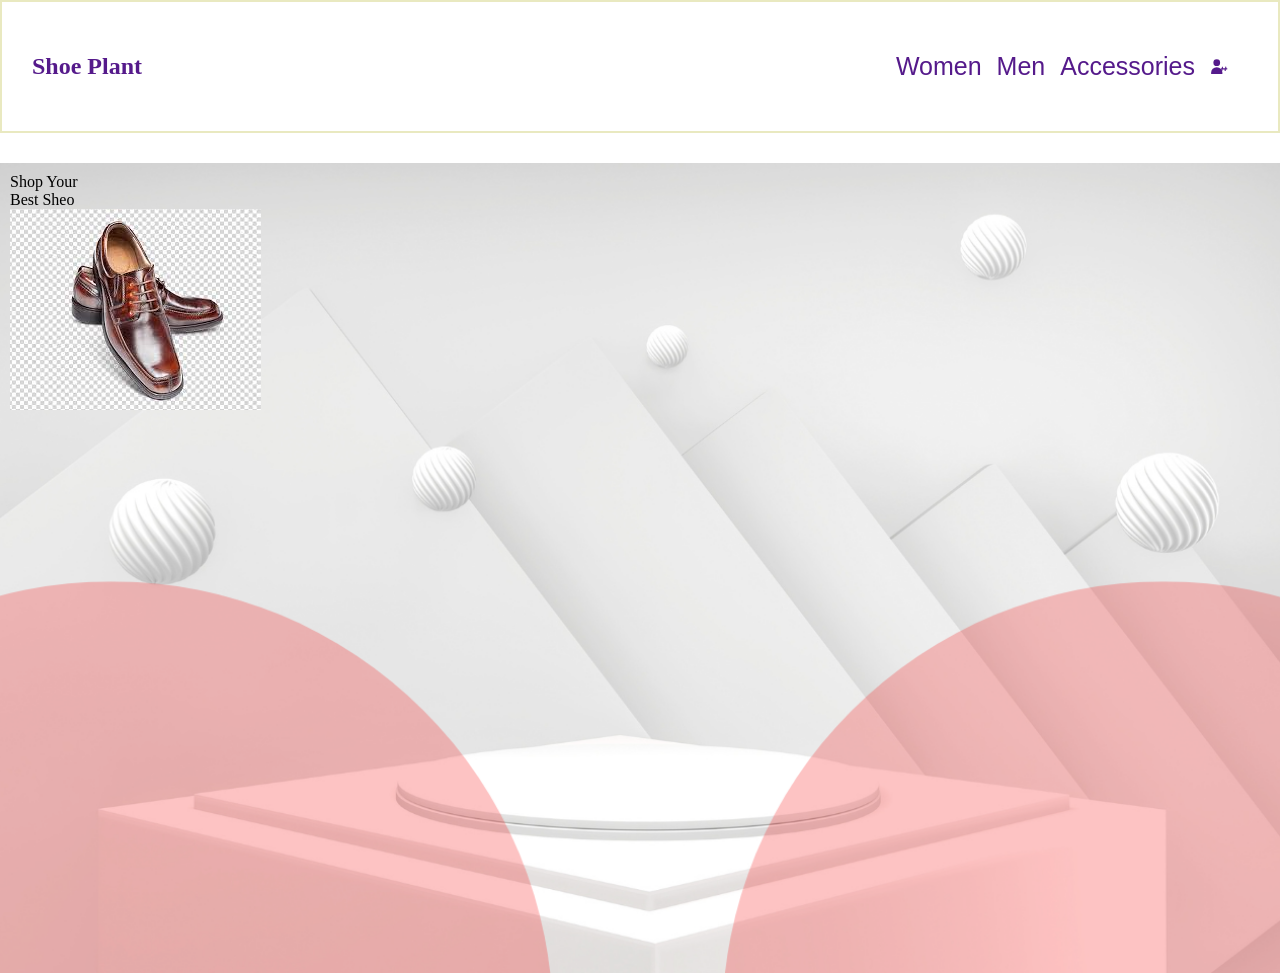
==== index.html @ c8fd113e "shoe planet" ====
<!DOCTYPE html>
<html lang="en">

<head>
    <meta charset="UTF-8">
    <meta name="viewport" content="width=device-width, initial-scale=1.0">
    <title>Shoeplant</title>
    <link rel="stylesheet" href="style.css">
</head>

<body>
    <header>
        <nav>
            <h1><a href="">Shoe Plant</a></h1>
            <ul>
                <li><a href="">Women</a></li>
                <li><a href="">Men</a></li>
                <li><a href="">Accessories</a></li>
                <li><a href="">
                        <svg xmlns="http://www.w3.org/2000/svg" width="18" height="18" fill="currentColor"
                            viewBox="0 0 16 16">
                            <path d="M6 8a3 3 0 1 0 0-6 3 3 0 0 0 0 6z" />
                            <path fill-rule="evenodd" d="M6 9a5 5 0 0 0-5 5v1h10v-1a5 5 0 0 0-5-5z" />
                            <path
                                d="M11 8.5a.5.5 0 0 1 .5.5v1h2v-1a.5.5 0 0 1 1 0v1h.5a.5.5 0 0 1 0 1H14v1a.5.5 0 0 1-1 0v-1h-2v1a.5.5 0 0 1-1 0v-2a.5.5 0 0 1 .5-.5z" />
                        </svg>

                    </a>
                </li>
            </ul>
        </nav>
    </header>
    <main>
        <section>
            <div class="img1">
                
                <p>Shop Your <br>Best Sheo</p>
                <img src="assets/img1.jpeg" alt="">
            
            </div>
            
        </section>
    </main>
</body>

</html>
---- style.css ----
*{
    margin: 0;
    padding: 0;
    box-sizing: border-box;
}
nav{
    display: flex;
    justify-content: space-between;
    align-items: center;
    padding: 30px;
    border: 2px solid rgb(233, 233, 192);
    
}
nav ul{
    display: flex;
    list-style-type: none;
    padding: 10px;
    margin: 10px;
}
nav ul li{
    margin-left: 15px;
    font-size: 25px;
    font-family: 'Segoe UI', Tahoma, Geneva, Verdana, sans-serif;
}
nav a{
  text-decoration: none;
}
.img1{
    background-image: url("assets/bg-img1.png");
    background-repeat: no-repeat;
    background-position: center;
    background-size: cover;
    width: 100vw;
    height: 90vh;
    padding: 10px;
    margin-top: 30px;
}
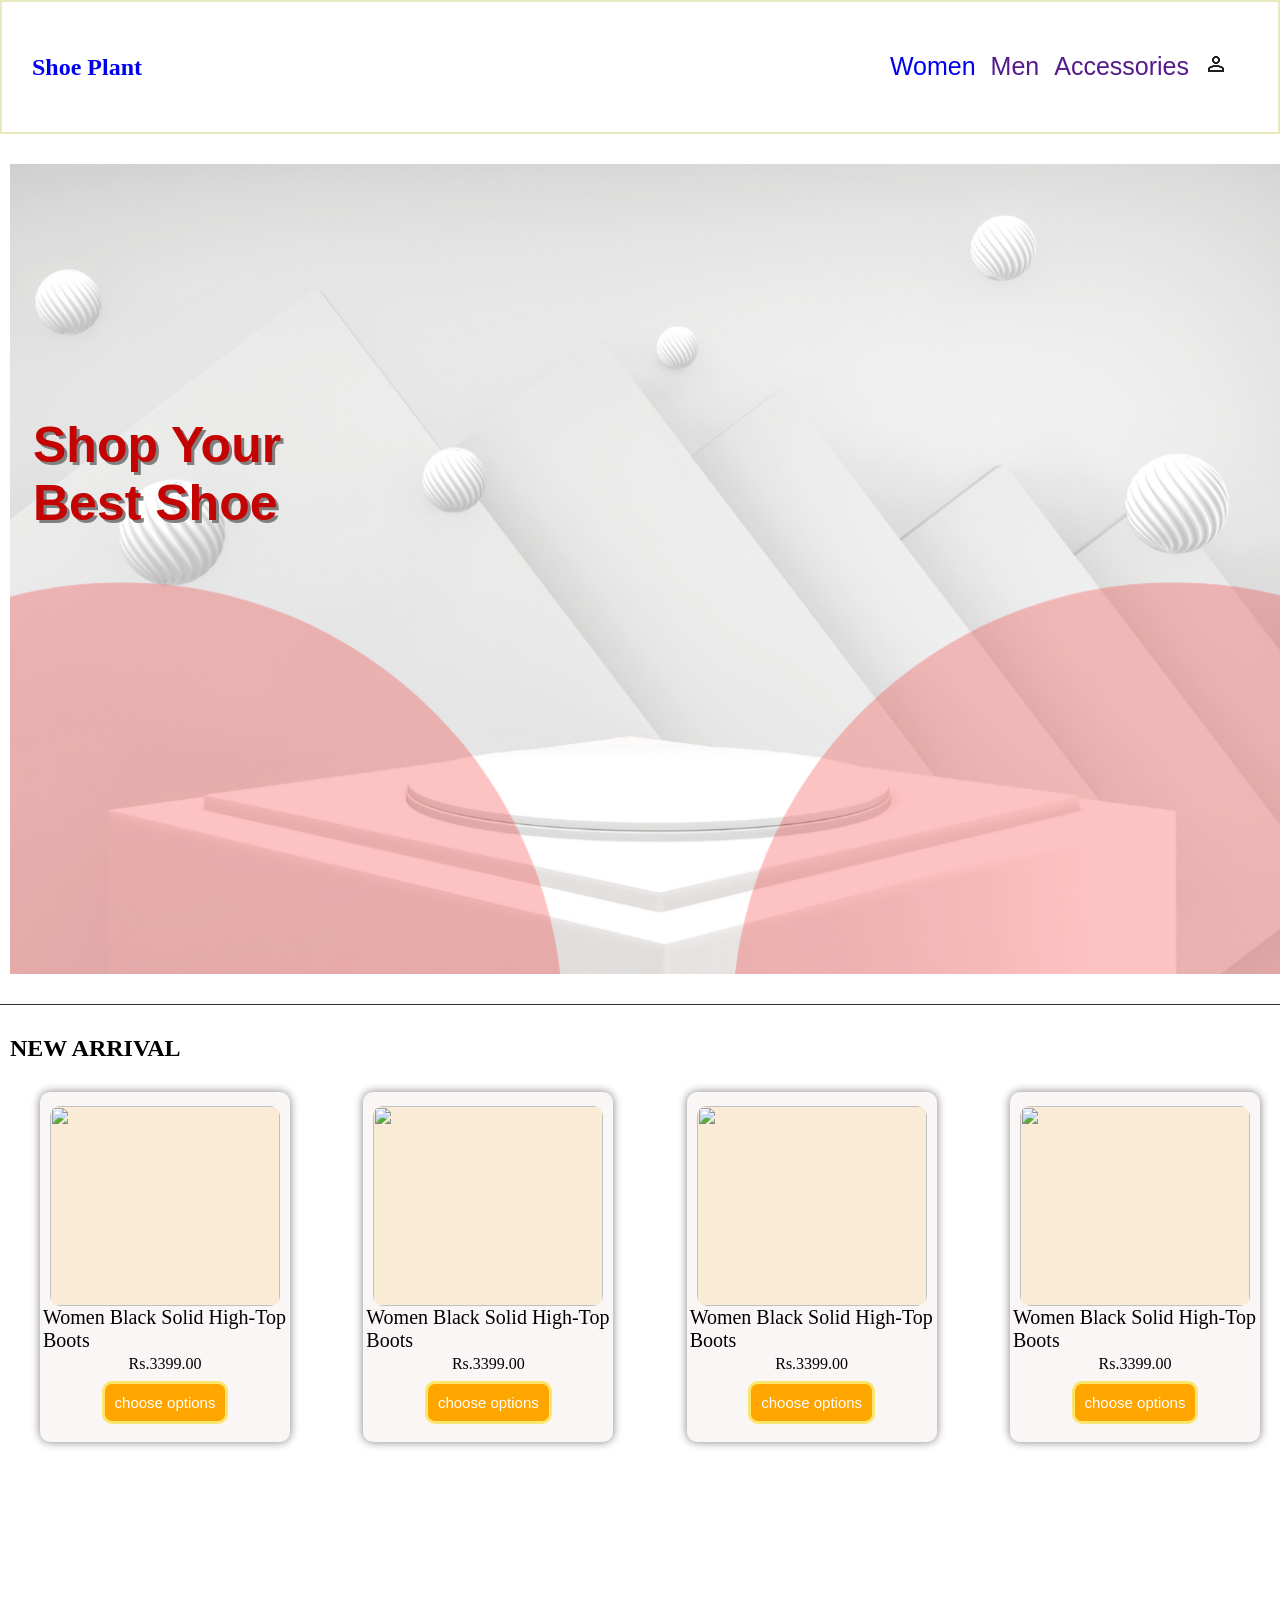
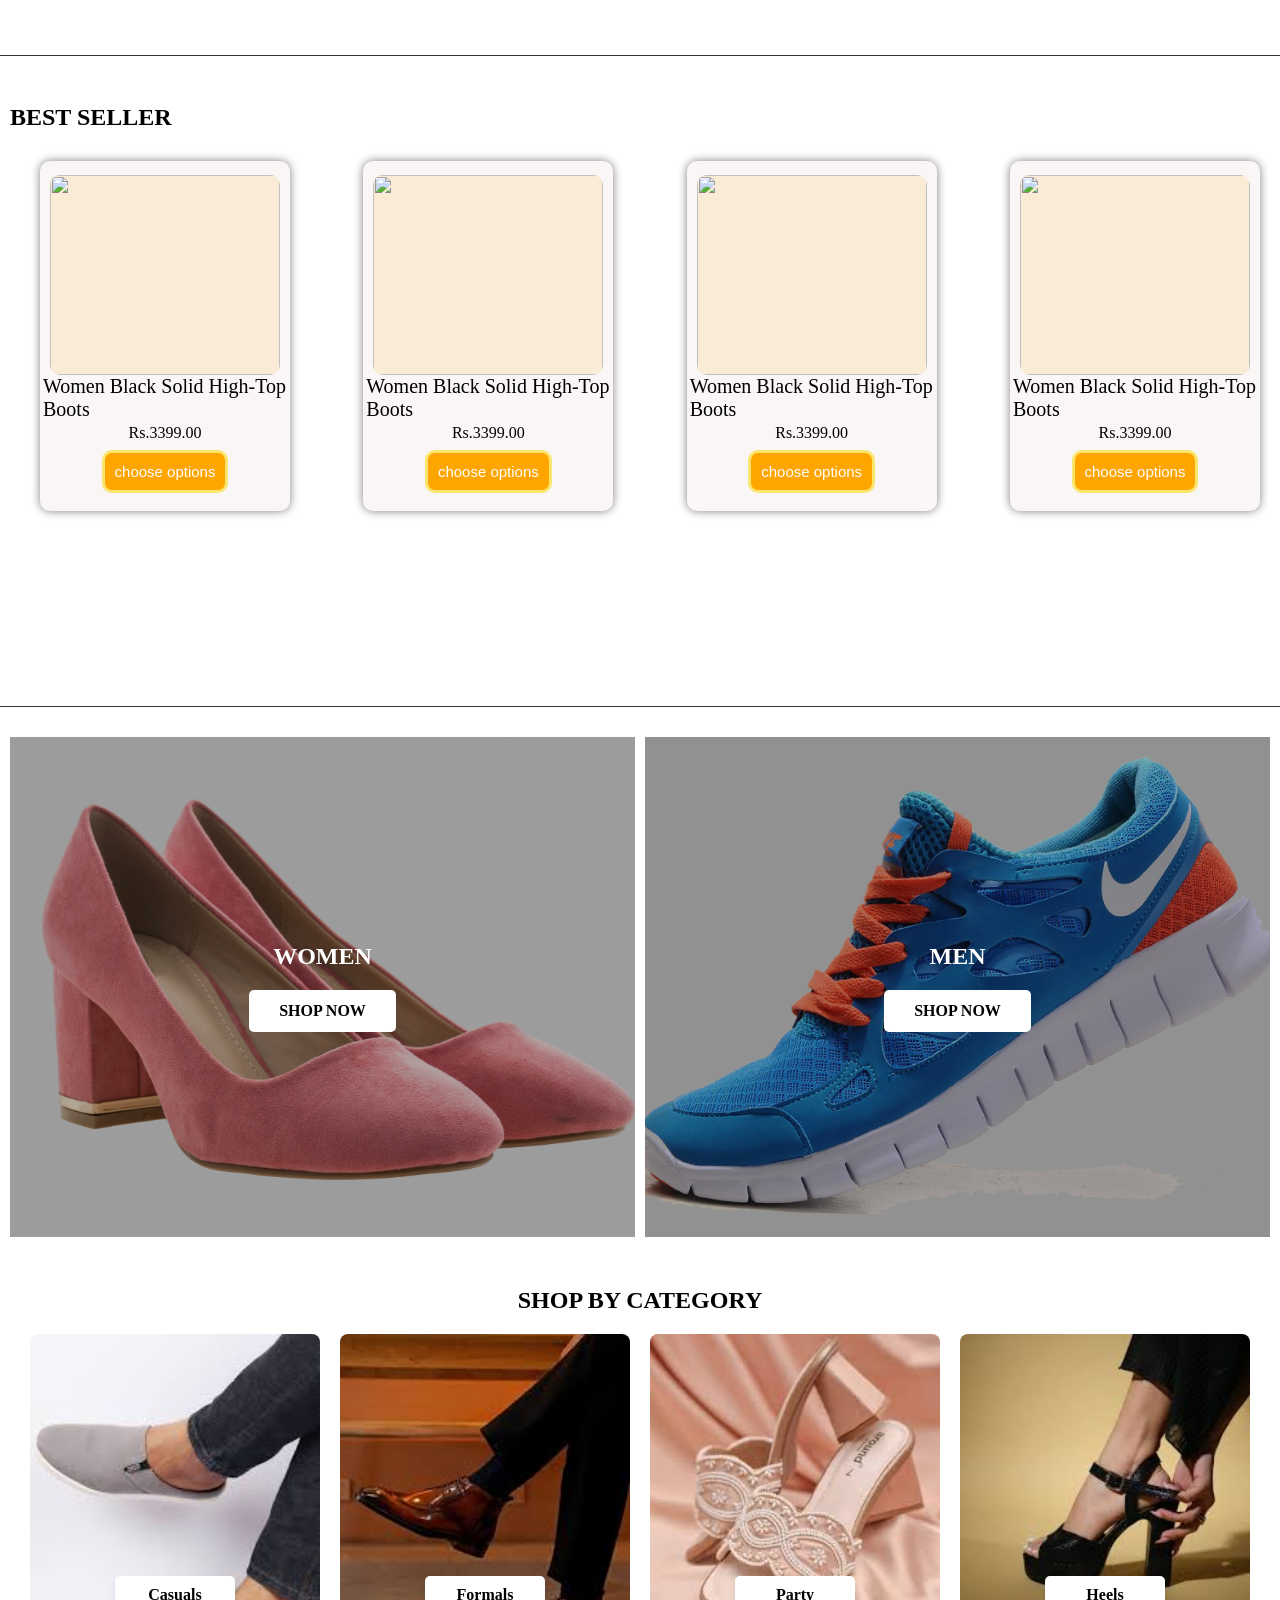
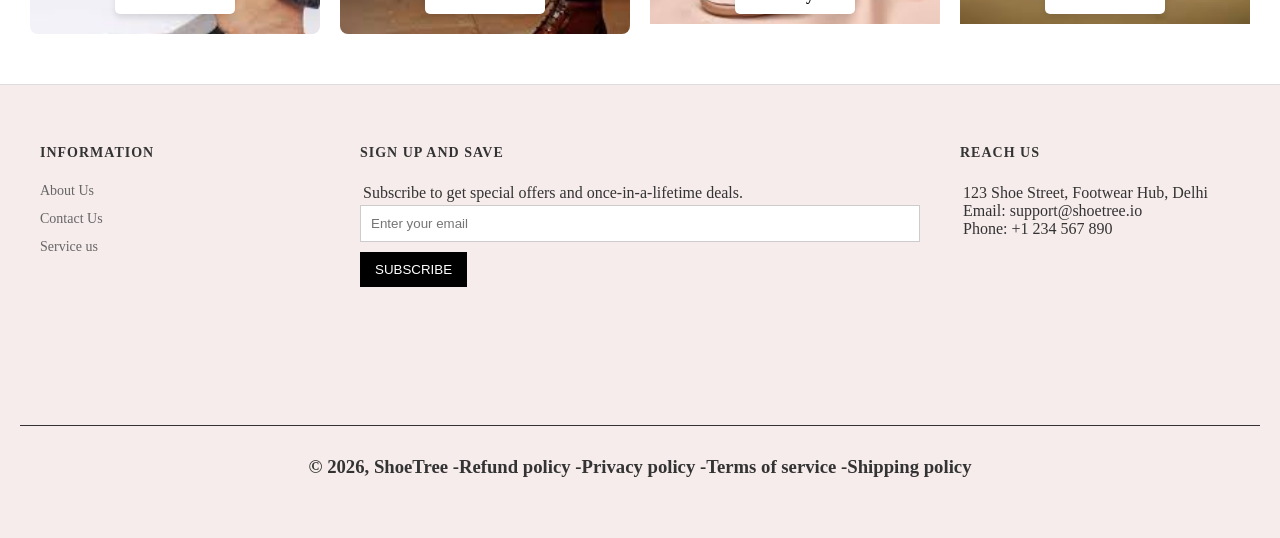
==== commit 970a1284: "news files and folder" ====
--- a/index.html
+++ b/index.html
@@ -11,36 +11,207 @@
 <body>
     <header>
         <nav>
-            <h1><a href="">Shoe Plant</a></h1>
+            <h1><a href="index.html">Shoe Plant</a></h1>
             <ul>
-                <li><a href="">Women</a></li>
+                <li><a href="women.html">Women</a></li>
                 <li><a href="">Men</a></li>
                 <li><a href="">Accessories</a></li>
                 <li><a href="">
-                        <svg xmlns="http://www.w3.org/2000/svg" width="18" height="18" fill="currentColor"
-                            viewBox="0 0 16 16">
-                            <path d="M6 8a3 3 0 1 0 0-6 3 3 0 0 0 0 6z" />
-                            <path fill-rule="evenodd" d="M6 9a5 5 0 0 0-5 5v1h10v-1a5 5 0 0 0-5-5z" />
-                            <path
-                                d="M11 8.5a.5.5 0 0 1 .5.5v1h2v-1a.5.5 0 0 1 1 0v1h.5a.5.5 0 0 1 0 1H14v1a.5.5 0 0 1-1 0v-1h-2v1a.5.5 0 0 1-1 0v-2a.5.5 0 0 1 .5-.5z" />
-                        </svg>
-
+                        <img src="assets/Login.png" alt="" class="login">
                     </a>
                 </li>
             </ul>
         </nav>
     </header>
     <main>
-        <section>
-            <div class="img1">
-                
-                <p>Shop Your <br>Best Sheo</p>
-                <img src="assets/img1.jpeg" alt="">
-            
-            </div>
-            
-        </section>
+        <!-- section 1  -->
+        <section class="sec1">
+            <div class="firstsec">
+
+                <p>Shop Your <br>Best Shoe</p>
+                <div class="imgshoe">
+                    <img src="" alt="">
+                </div>
+            </div>
+
+        </section>
+        <hr>
+
+        <!-- section 2 -->
+        <section class="sec2">
+            <h1>NEW ARRIVAL</h1>
+            <div class="cards">
+                <div class="box">
+                    <figure>
+                        <img src="" alt="">
+                    </figure>
+                    <figcaption>
+                        Women Black Solid High-Top Boots
+                    </figcaption>
+                    <p>Rs.3399.00</p>
+                    <button class="btn">choose options</button>
+
+                </div>
+                <div class="box">
+                    <figure>
+                        <img src="" alt="">
+                    </figure>
+                    <figcaption>
+                        Women Black Solid High-Top Boots
+                    </figcaption>
+                    <p>Rs.3399.00</p>
+                    <button class="btn">choose options</button>
+                </div>
+                <div class="box">
+                    <figure>
+                        <img src="" alt="">
+                    </figure>
+                    <figcaption>
+                        Women Black Solid High-Top Boots
+                    </figcaption>
+                    <p>Rs.3399.00</p>
+                    <button class="btn">choose options</button>
+                </div>
+                <div class="box">
+                    <figure>
+                        <img src="" alt="">
+                    </figure>
+                    <figcaption>
+                        Women Black Solid High-Top Boots
+                    </figcaption>
+                    <p>Rs.3399.00</p>
+                    <button class="btn">choose options</button>
+                </div>
+
+            </div>
+        </section>
+        <hr class="hr">
+
+        <!-- section 3 -->
+        <section class="sec3">
+            <br>
+            <h1>BEST SELLER</h1>
+            <div class="cards">
+                <div class="box">
+                    <figure>
+                        <img src="" alt="">
+                    </figure>
+                    <figcaption>
+                        Women Black Solid High-Top Boots
+                    </figcaption>
+                    <p>Rs.3399.00</p>
+                    <button class="btn">choose options</button>
+
+                </div>
+                <div class="box">
+                    <figure>
+                        <img src="" alt="">
+                    </figure>
+                    <figcaption>
+                        Women Black Solid High-Top Boots
+                    </figcaption>
+                    <p>Rs.3399.00</p>
+                    <button class="btn">choose options</button>
+                </div>
+                <div class="box">
+                    <figure>
+                        <img src="" alt="">
+                    </figure>
+                    <figcaption>
+                        Women Black Solid High-Top Boots
+                    </figcaption>
+                    <p>Rs.3399.00</p>
+                    <button class="btn">choose options</button>
+                </div>
+                <div class="box">
+                    <figure>
+                        <img src="" alt="">
+                    </figure>
+                    <figcaption>
+                        Women Black Solid High-Top Boots
+                    </figcaption>
+                    <p>Rs.3399.00</p>
+                    <button class="btn">choose options</button>
+                </div>
+
+            </div>
+        </section>
+        <hr class="hr">
+
+        <!-- section 4 -->
+        <section class="grid-container">
+
+            <div class="column women-box">
+                <h2><a href="women.html" class="text">WOMEN</a></h2>
+                <a href="women.html" class="shop-btn">SHOP NOW</a>
+            </div>
+            <div class="column men-box">
+                <h2><a href="men.html" class="text">MEN</a></h2>
+                <a href="men.html" class="shop-btn">SHOP NOW</a>
+            </div>
+
+        </section>
+        <!-- section 5 -->
+        <section class="shop-by-category">
+            <h2>SHOP BY CATEGORY</h2>
+            <div class="category-grid">
+                <div class="category-card">
+                    <img src="assets/casual.jpeg" alt="Casuals">
+                    <a href="men.html" class="category-btn">Casuals</a>
+                </div>
+                <div class="category-card">
+                    <img src="assets/formal.jpg" alt="Formals">
+                    <a href="men.html" class="category-btn">Formals</a>
+                </div>
+                <div class="category-card">
+                    <img src="assets/party.jpg" alt="Party">
+                    <a href="women.html" class="category-btn">Party</a>
+                </div>
+                <div class="category-card">
+                    <img src="assets/heel.jpeg" alt="Heels">
+                    <a href="women.html" class="category-btn">Heels</a>
+                </div>
+            </div>
+        </section>
+
     </main>
+    <!-- footer  -->
+    <footer class="site-footer">
+        <div class="footer-container">
+            <!-- information -->
+            <div class="footer-section">
+                <h3>INFORMATION</h3>
+                <ul>
+                    <li><a href="about.html">About Us</a></li>
+                    <li><a href="contact.html">Contact Us</a></li>
+                    <li><a href="service.html">Service us</a></li>
+                </ul>
+            </div>
+            <!-- sign up  -->
+            <div class="footer-section">
+                <h3>SIGN UP AND SAVE</h3>
+                <p>Subscribe to get special offers and once-in-a-lifetime deals.</p>
+                <form class="sub-form">
+                    <input type="email" placeholder="Enter your email">
+                    <button type="submit">SUBSCRIBE</button>
+                </form>
+            </div>
+            <!-- reach us  -->
+            <div class="footer-section">
+                <h3>REACH US</h3>
+                <p>123 Shoe Street, Footwear Hub, Delhi<br>
+                    Email: support@shoetree.io<br>
+                    Phone: +1 234 567 890</p>
+                <iframe width="250" height="150"
+                    src="https://www.google.com/maps/embed?pb=!1m18!1m12!1m3!1d223978.15678946988!2d77.23021355892985!3d28.699854479962806!2m3!1f0!2f0!3f0!3m2!1i1024!2i768!4f13.1!3m3!1m2!1s0x390cf1bb41c50fdf%3A0xe6f06fd26a7798ba!2sGhaziabad%2C%20Uttar%20Pradesh!5e0!3m2!1sen!2sin!4v1770916681156!5m2!1sen!2sin"
+                    width="600" height="450" style="border:0;" allowfullscreen="" loading="lazy"
+                    referrerpolicy="no-referrer-when-downgrade"></iframe>
+            </div>
+        </div>
+        <hr>
+        <h3 style="text-align: center;">© 2026, ShoeTree -Refund policy -Privacy policy -Terms of service -Shipping
+            policy</h2>
+    </footer>
 </body>
 
 </html>
--- a/style.css
+++ b/style.css
@@ -7,6 +7,7 @@
     display: flex;
     justify-content: space-between;
     align-items: center;
+    flex-wrap: wrap;
     padding: 30px;
     border: 2px solid rgb(233, 233, 192);
     
@@ -25,13 +26,322 @@
 nav a{
   text-decoration: none;
 }
-.img1{
+img .login{
+  width: 35px;
+}
+section{
+    margin: 10px;
+}
+ 
+/* section 1 */
+
+.sec1{
     background-image: url("assets/bg-img1.png");
     background-repeat: no-repeat;
     background-position: center;
     background-size: cover;
-    width: 100vw;
+    width: 100%;
     height: 90vh;
     padding: 10px;
     margin-top: 30px;
-}
+   
+}
+.firstsec{
+    height: 600px;
+    display: flex;
+    flex-wrap: wrap;
+    justify-content: space-between;
+    align-items: center;
+
+    padding: 10px;
+}
+
+.firstsec p{
+    color: rgb(196, 3, 3);
+    font-size: 50px;
+    font-family: Verdana, Geneva, Tahoma, sans-serif;
+    font-weight: bold;
+    text-shadow: 3px 3px gray;
+    animation: slide 2s 3 ;
+
+}
+@keyframes slide{
+    from{
+        transform: translate(100%);
+    }
+}
+
+/* section 2  */
+.sec2{
+   
+    width: 100%;
+    height: 60vh;
+    margin-top: 30px;
+    
+}
+
+hr {
+  border: 0;
+  height: 1px;
+  background: #333; /* Dark color to ensure it's visible */
+  margin: 30px 0;
+}
+
+
+.hr{
+  margin-top: 80px;
+  border: 0;
+  height: 1px;
+  background: #333;
+}
+.cards{
+   display: flex;
+    gap: 30px;
+    justify-content: space-between;
+    height: 700px;
+    flex-wrap: wrap;
+    margin: 30px;
+    flex-direction: row;
+}
+.box{
+    padding: 3px;
+    width: 250px;
+    height: 350px;
+    background-color: rgb(250, 246, 246);
+    border-radius: 10px;
+    box-shadow: 0 0 10px gray;
+    transition: transform .5s;
+     flex-direction: column;
+    display: flex;
+    align-items: center;
+    justify-content: center;
+}
+  /* image style  */
+figure {
+    display: flex;
+    flex-direction: column;
+    align-self: center;
+    align-items: center;
+    gap: 6px;
+
+}
+
+ .sec2 img {
+    height: 200px;
+    width: 230px;
+    background-color: antiquewhite;
+    border-radius: 10px;
+}
+
+
+
+.box:hover {
+    cursor: pointer;
+    transform: scale(1.1);
+    
+   
+}
+
+p {
+    padding: 3px;
+}
+
+figcaption {
+
+    font-family: cursive;
+    font-size: 20px;
+ }
+
+.btn {
+    margin: 5px;
+    padding: 10px;
+    background-color: orange;
+    border-radius: 10px;
+    border: solid rgb(250, 229, 109);
+    color: white;
+    font-size: 15px;
+}
+
+.btn:hover {
+    border: none;
+    font-family: cursive;
+    cursor: pointer;
+}
+
+/* section 3 */
+
+.sec3{
+     width: 100%;
+    height: 60vh;
+    margin-top: 30px;
+   
+}
+.sec3 img {
+    height: 200px;
+    width: 230px;
+    background-color: antiquewhite;
+    border-radius: 10px;
+}
+
+
+
+/* sec 4 */
+.grid-container {
+  display: grid;
+  /* Creates two columns of equal width (1 fraction each) */
+  grid-template-columns: 1fr 1fr; 
+  height: 500px;
+  gap: 10px; /* Change to 10px if you want a gap between them */
+  
+}
+
+.column {
+  display: flex;
+  flex-direction: column;
+  justify-content: center;
+  align-items: center;
+  text-align: center;
+  color: white;
+  background-size: cover;
+  background-position: center;
+}
+
+/* Backgrounds - Using placeholders for Women and Men */
+.women-box {
+  background-image: linear-gradient(rgba(0,0,0,0.3), rgba(0,0,0,0.3)), url('assets/women-img.png');
+  background-color: #e0e0e0; /* Fallback color */
+}
+
+.men-box {
+  background-image: linear-gradient(rgba(0,0,0,0.3), rgba(0,0,0,0.3)), url('assets/Men-Shoe.png');
+  background-color: #d0d0d0; /* Fallback color */
+}
+
+.shop-btn {
+  margin-top: 20px;
+  padding: 12px 30px;
+  background: #fff;
+  color: #000;
+  text-decoration: none;
+  font-weight: bold;
+  text-transform: uppercase;
+  border-radius: 5px;
+}
+.text{
+    text-decoration: none;
+    color: white;
+}
+
+.women-box:hover h2{
+    cursor: pointer;
+    color: black;
+    
+}
+
+
+/* section 5 */
+
+.shop-by-category {
+  padding: 40px 20px;
+  text-align: center;
+}
+
+.category-grid {
+  display: grid;
+  /* Creates 4 columns that take up equal space */
+  grid-template-columns: repeat(4, 1fr);
+  gap: 20px;
+  height: 300px;
+  
+  margin-top: 20px;
+}
+
+.category-card {
+  position: relative;
+  overflow: hidden;
+  border-radius: 8px;
+}
+
+.category-card img {
+  width: 100%;
+  height: auto;
+  display: block;
+  transition: transform 0.3s ease;
+}
+
+/* Hover effect like modern e-commerce sites */
+.category-card:hover img {
+  transform: scale(1.05);
+}
+
+.category-btn {
+  position: absolute;
+  bottom: 20px;
+  left: 50%;
+  transform: translateX(-50%);
+  background: #fff;
+  padding: 10px 30px;
+  text-decoration: none;
+  color: #000;
+  font-weight: bold;
+  border-radius: 5px;
+  box-shadow: 0 4px 6px rgba(0,0,0,0.1);
+  min-width: 120px;
+}
+
+/* footer  */
+.site-footer {
+  background-color: #f7ecec; /* Light grey background */
+  padding: 60px 20px;
+  color: #333;
+  border-top: 1px solid #ddd;
+}
+.footer-container {
+  display: grid;
+  /* Creates 3 columns: 1fr for the links, 2fr for the wider newsletter */
+  grid-template-columns: 1fr 2fr 1fr;
+  gap: 40px;
+  max-width: 1200px;
+  margin: 0 auto;
+}
+.footer-section h3 {
+  font-size: 14px;
+  letter-spacing: 1px;
+  margin-bottom: 20px;
+  font-weight: bold;
+  text-transform: uppercase;
+}
+.footer-section ul {
+  list-style: none;
+  padding: 0;
+}
+
+.footer-section ul li {
+  margin-bottom: 10px;
+}
+
+.footer-section a {
+  text-decoration: none;
+  color: #666;
+  font-size: 14px;
+  transition: color 0.3s;
+}
+
+.footer-section a:hover {
+  color: #000;
+}
+
+.sub-form input {
+  padding: 10px;
+  border: 1px solid #ccc;
+  width: 100%;
+}
+
+.sub-form button {
+  padding: 10px 15px;
+  background: #000;
+  color: #fff;
+  border: none;
+  cursor: pointer;
+  margin-top: 10px;
+}
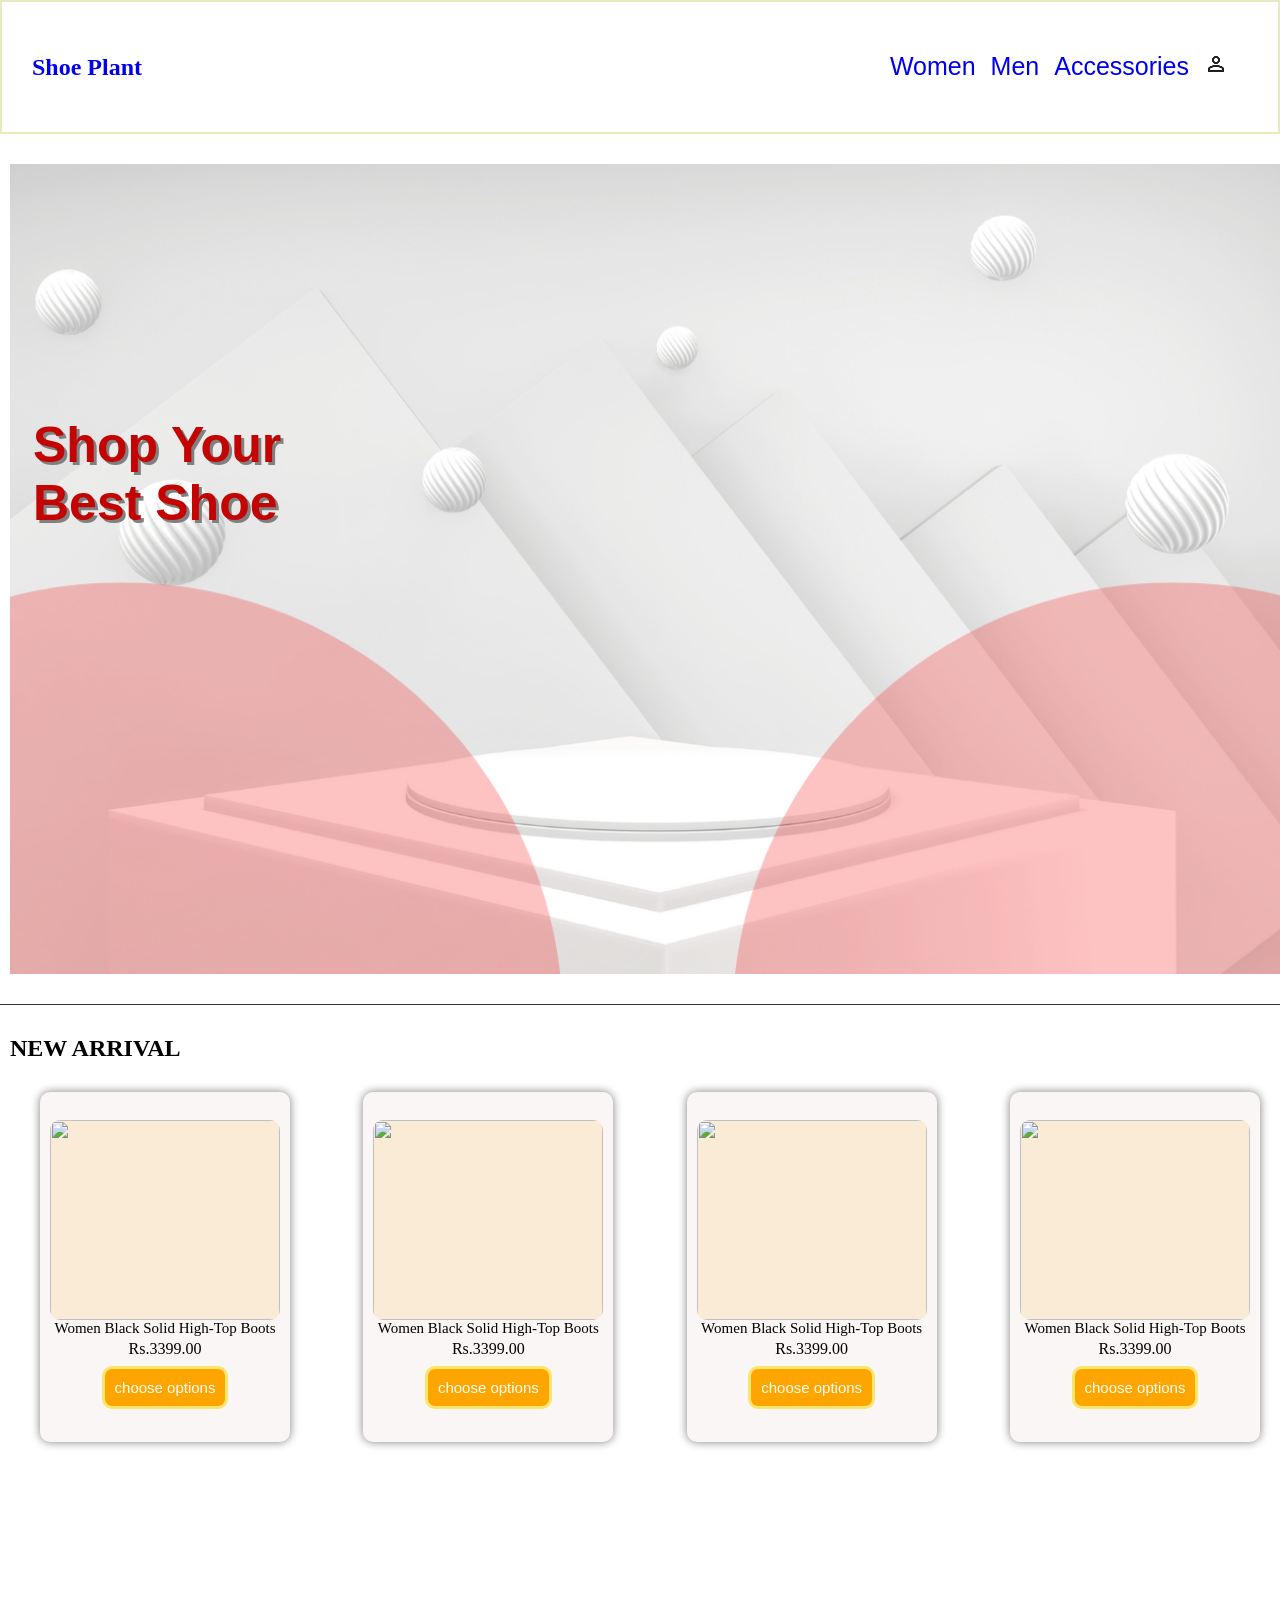
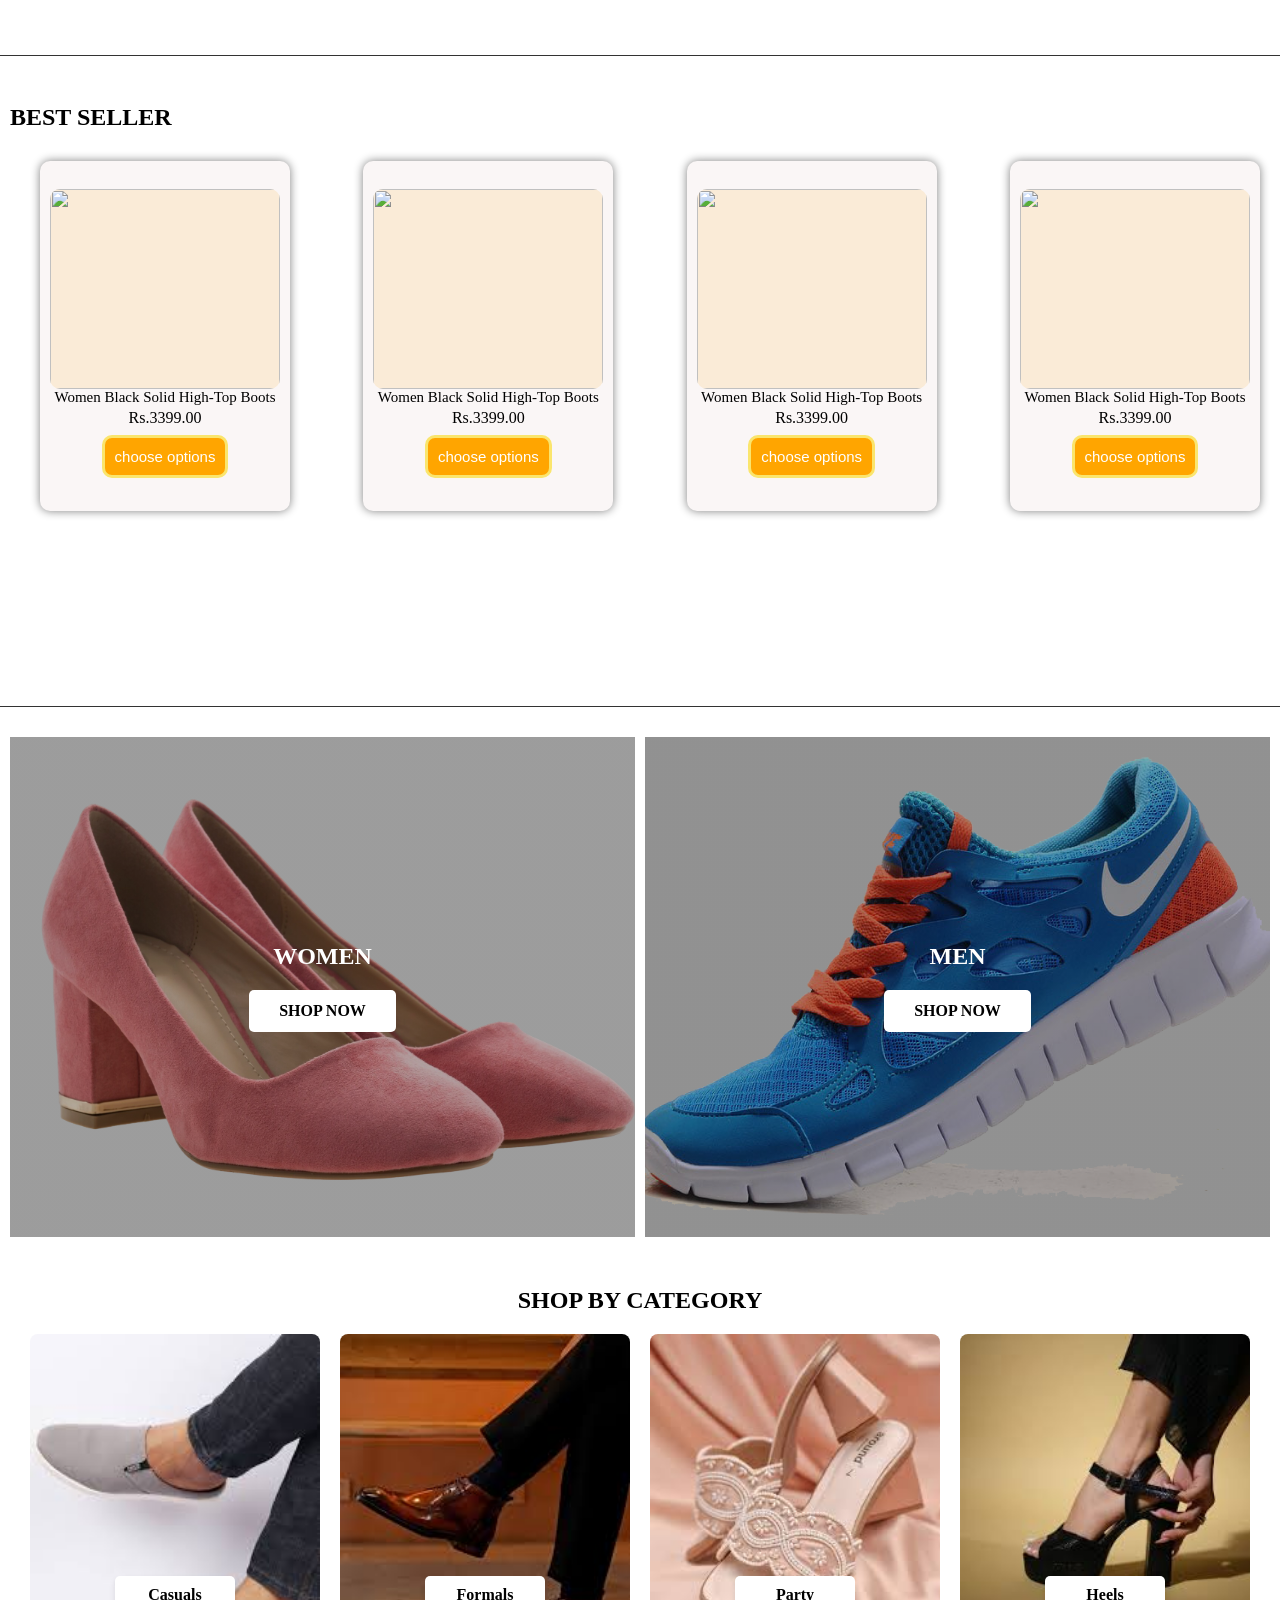
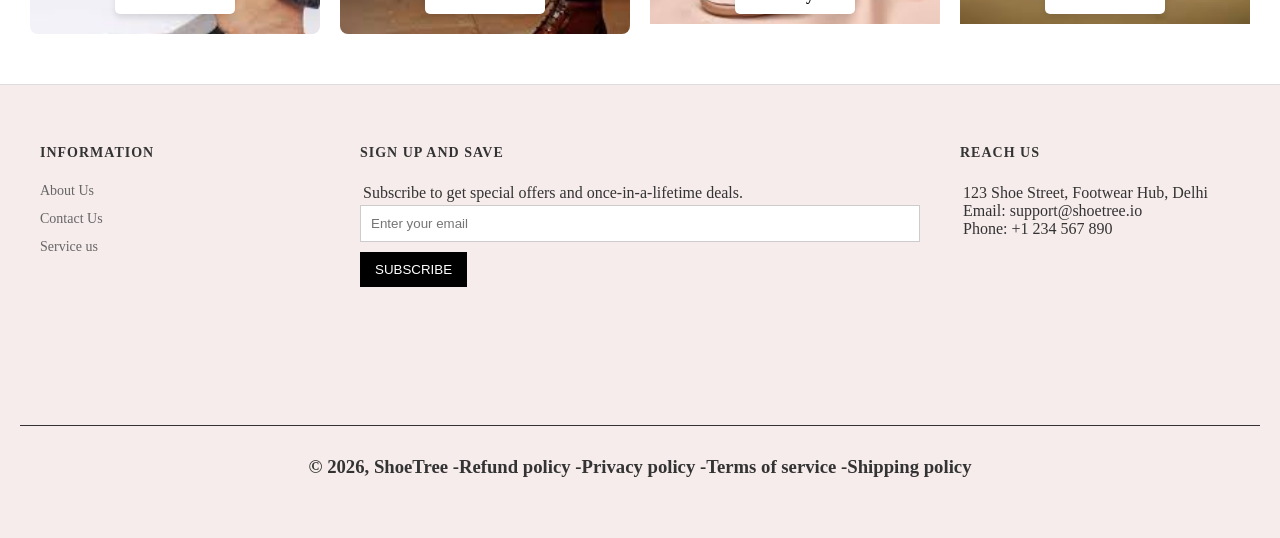
==== commit d0332933: "new folders" ====
--- a/index.html
+++ b/index.html
@@ -14,9 +14,9 @@
             <h1><a href="index.html">Shoe Plant</a></h1>
             <ul>
                 <li><a href="women.html">Women</a></li>
-                <li><a href="">Men</a></li>
-                <li><a href="">Accessories</a></li>
-                <li><a href="">
+                <li><a href="men.html">Men</a></li>
+                <li><a href="accessories.html">Accessories</a></li>
+                <li><a href="login.html">
                         <img src="assets/Login.png" alt="" class="login">
                     </a>
                 </li>
--- a/style.css
+++ b/style.css
@@ -149,7 +149,7 @@
 figcaption {
 
     font-family: cursive;
-    font-size: 20px;
+    font-size: 15px;
  }
 
 .btn {
@@ -291,14 +291,14 @@
 
 /* footer  */
 .site-footer {
-  background-color: #f7ecec; /* Light grey background */
+  background-color: #f7ecec; 
   padding: 60px 20px;
   color: #333;
   border-top: 1px solid #ddd;
 }
 .footer-container {
   display: grid;
-  /* Creates 3 columns: 1fr for the links, 2fr for the wider newsletter */
+  /* Creates 3 columns: 1fr for the links, 2fr ,1fr */
   grid-template-columns: 1fr 2fr 1fr;
   gap: 40px;
   max-width: 1200px;
@@ -344,4 +344,45 @@
   border: none;
   cursor: pointer;
   margin-top: 10px;
-}+}
+
+/* women page,men page, accessories page  */
+
+section .wo-men{
+  width: 100%;
+  height: auto;
+  margin-top: 40px;
+}
+.wo-men-cards{
+  display: grid;
+  grid-template-columns: repeat(4,1fr);
+  grid-template-rows: repeat(2,1fr);
+  gap: 20px;  
+ 
+ 
+}
+.wo-menchap-box{
+  display: flex;
+  flex-direction: column;
+  height: 300px;
+  width: 250px;
+   border: solid  white;
+  box-shadow: 0 0 10px gray;
+  border-radius: 10px;
+  position: relative;
+  overflow: hidden;
+ 
+}
+.wo-menchap-box img{
+  width: 180px;
+  height: 200px;
+  display: block;
+  transition: all 0.3s ease;
+}
+.wo-menchap-box:hover img{
+  transform: scale(1.1);
+  overflow: hidden;
+}
+
+
+
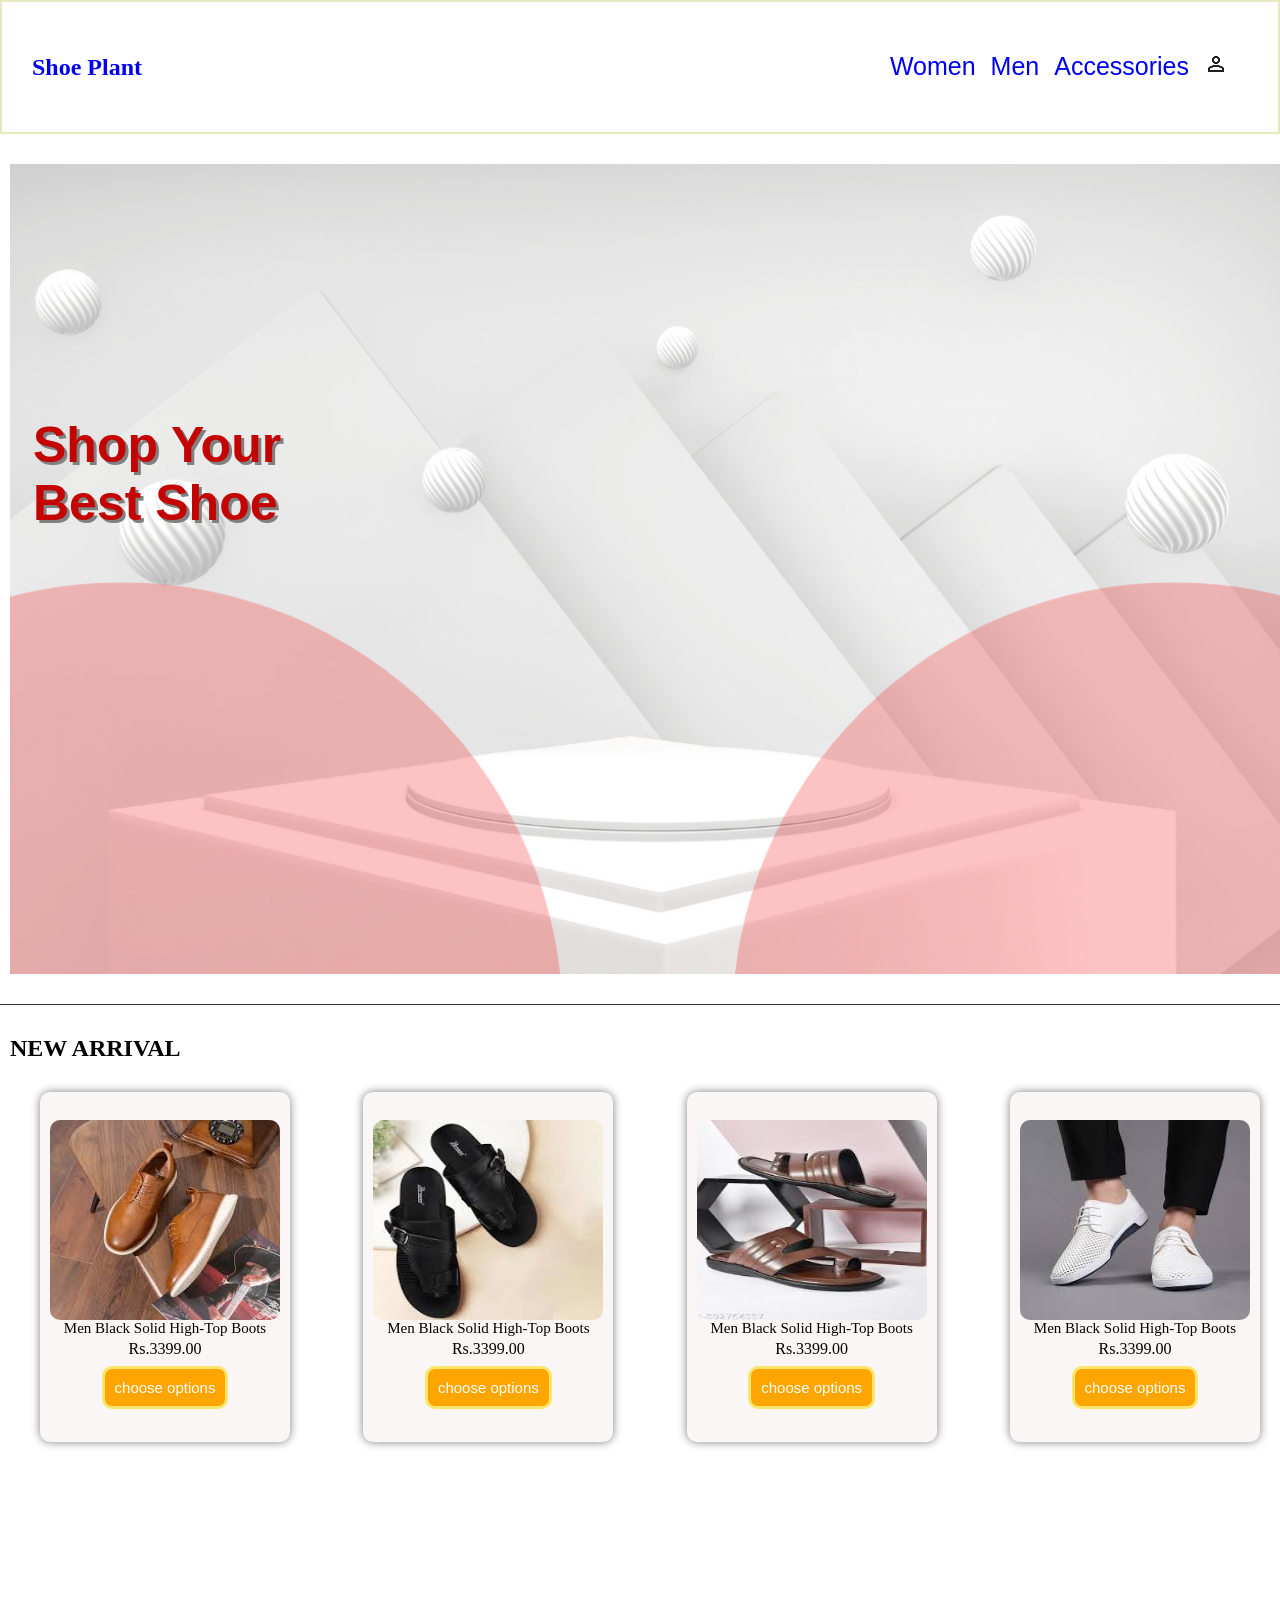
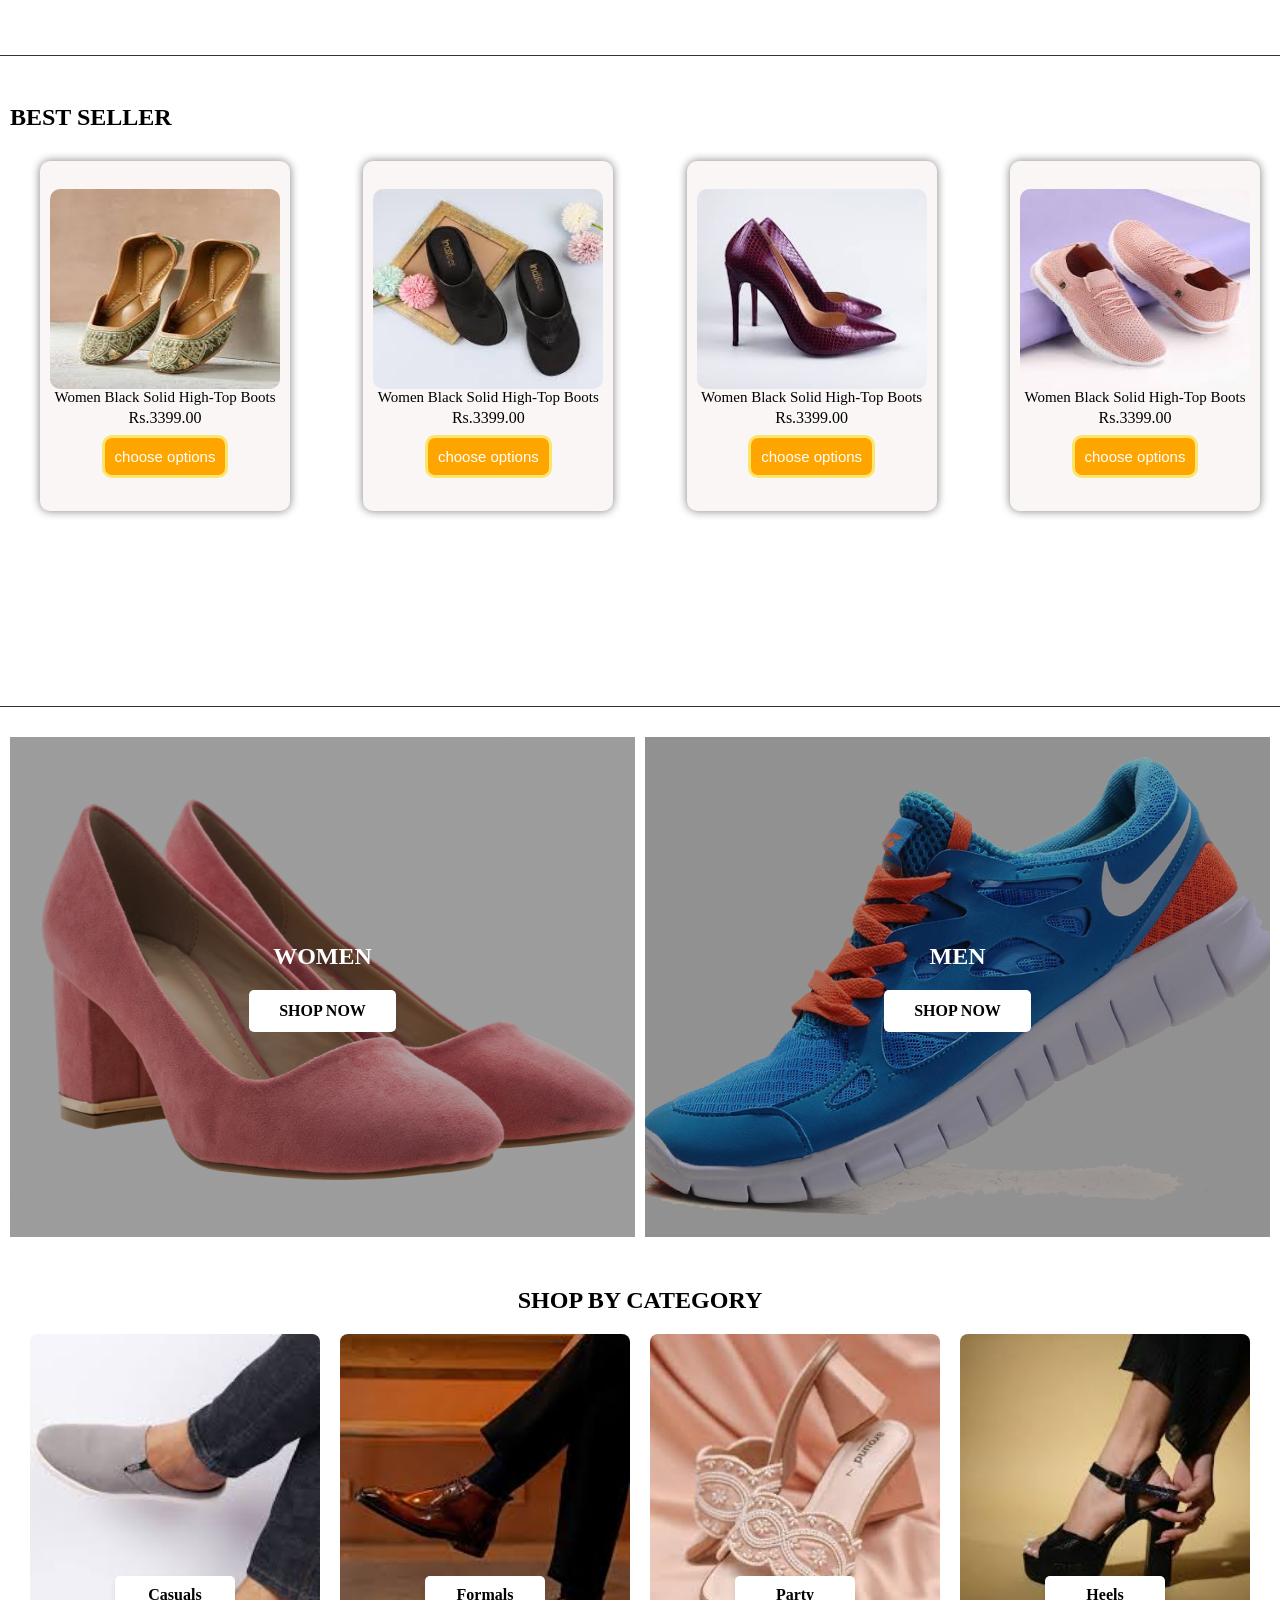
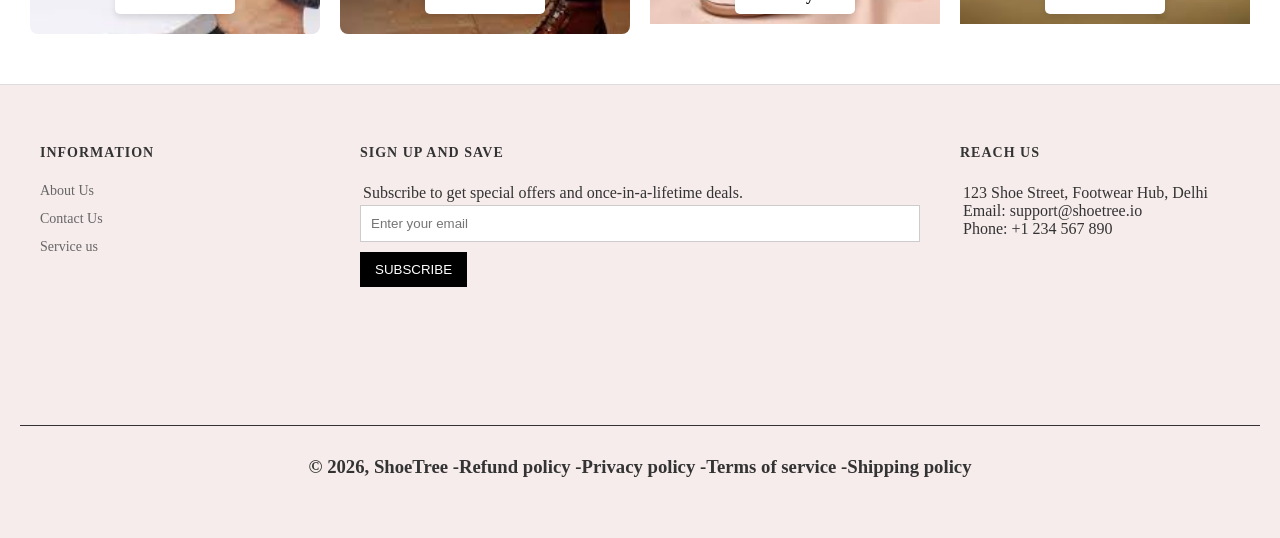
==== commit 4fbc01a9: "new files" ====
--- a/index.html
+++ b/index.html
@@ -43,41 +43,41 @@
             <div class="cards">
                 <div class="box">
                     <figure>
-                        <img src="" alt="">
-                    </figure>
-                    <figcaption>
-                        Women Black Solid High-Top Boots
-                    </figcaption>
-                    <p>Rs.3399.00</p>
-                    <button class="btn">choose options</button>
-
-                </div>
-                <div class="box">
-                    <figure>
-                        <img src="" alt="">
-                    </figure>
-                    <figcaption>
-                        Women Black Solid High-Top Boots
-                    </figcaption>
-                    <p>Rs.3399.00</p>
-                    <button class="btn">choose options</button>
-                </div>
-                <div class="box">
-                    <figure>
-                        <img src="" alt="">
-                    </figure>
-                    <figcaption>
-                        Women Black Solid High-Top Boots
-                    </figcaption>
-                    <p>Rs.3399.00</p>
-                    <button class="btn">choose options</button>
-                </div>
-                <div class="box">
-                    <figure>
-                        <img src="" alt="">
-                    </figure>
-                    <figcaption>
-                        Women Black Solid High-Top Boots
+                        <img src="menimg/men3.jpeg" alt="">
+                    </figure>
+                    <figcaption>
+                        Men Black Solid High-Top Boots
+                    </figcaption>
+                    <p>Rs.3399.00</p>
+                    <button class="btn">choose options</button>
+
+                </div>
+                <div class="box">
+                    <figure>
+                        <img src="menimg/men5.jpeg" alt="">
+                    </figure>
+                    <figcaption>
+                        Men Black Solid High-Top Boots
+                    </figcaption>
+                    <p>Rs.3399.00</p>
+                    <button class="btn">choose options</button>
+                </div>
+                <div class="box">
+                    <figure>
+                        <img src="menimg/men7.jpeg" alt="">
+                    </figure>
+                    <figcaption>
+                        Men Black Solid High-Top Boots
+                    </figcaption>
+                    <p>Rs.3399.00</p>
+                    <button class="btn">choose options</button>
+                </div>
+                <div class="box">
+                    <figure>
+                        <img src="menimg/men2.jpeg" alt="">
+                    </figure>
+                    <figcaption>
+                        Men Black Solid High-Top Boots
                     </figcaption>
                     <p>Rs.3399.00</p>
                     <button class="btn">choose options</button>
@@ -94,38 +94,38 @@
             <div class="cards">
                 <div class="box">
                     <figure>
-                        <img src="" alt="">
-                    </figure>
-                    <figcaption>
-                        Women Black Solid High-Top Boots
-                    </figcaption>
-                    <p>Rs.3399.00</p>
-                    <button class="btn">choose options</button>
-
-                </div>
-                <div class="box">
-                    <figure>
-                        <img src="" alt="">
-                    </figure>
-                    <figcaption>
-                        Women Black Solid High-Top Boots
-                    </figcaption>
-                    <p>Rs.3399.00</p>
-                    <button class="btn">choose options</button>
-                </div>
-                <div class="box">
-                    <figure>
-                        <img src="" alt="">
-                    </figure>
-                    <figcaption>
-                        Women Black Solid High-Top Boots
-                    </figcaption>
-                    <p>Rs.3399.00</p>
-                    <button class="btn">choose options</button>
-                </div>
-                <div class="box">
-                    <figure>
-                        <img src="" alt="">
+                        <img src="womenimg/wom3.jpeg" alt="">
+                    </figure>
+                    <figcaption>
+                        Women Black Solid High-Top Boots
+                    </figcaption>
+                    <p>Rs.3399.00</p>
+                    <button class="btn">choose options</button>
+
+                </div>
+                <div class="box">
+                    <figure>
+                        <img src="womenimg/wom2.jpeg" alt="">
+                    </figure>
+                    <figcaption>
+                        Women Black Solid High-Top Boots
+                    </figcaption>
+                    <p>Rs.3399.00</p>
+                    <button class="btn">choose options</button>
+                </div>
+                <div class="box">
+                    <figure>
+                        <img src="womenimg/wom7.jpeg" alt="">
+                    </figure>
+                    <figcaption>
+                        Women Black Solid High-Top Boots
+                    </figcaption>
+                    <p>Rs.3399.00</p>
+                    <button class="btn">choose options</button>
+                </div>
+                <div class="box">
+                    <figure>
+                        <img src="womenimg/wom6.jpeg" alt="">
                     </figure>
                     <figcaption>
                         Women Black Solid High-Top Boots
--- a/style.css
+++ b/style.css
@@ -386,3 +386,219 @@
 
 
 
+
+/* Login page  */
+
+.login-sec {
+    display: flex;
+    justify-content: center;
+    align-items: center;
+    height: 100vh;
+    font-family: 'Arial', sans-serif;
+    background-color: #fff;
+}
+
+.login-container {
+    text-align: center;
+    width: 100%;
+    max-width: 400px;
+    padding: 20px;
+}
+
+.log h1 {
+    font-size: 40px;
+    font-weight: 400;
+    margin-bottom: 30px;
+}
+
+/* input */
+.input input {
+    width: 100%;
+    padding: 15px;
+    margin-bottom: 15px;
+    border: 1px solid #ccc;
+    font-size: 1rem;
+    box-sizing: border-box; 
+}
+
+/* Links */
+.forgot-password, .create-account {
+    display: block;
+    margin: 15px 0;
+    color: #333;
+    text-decoration: underline;
+    font-size: 0.9rem;
+}
+
+/*  Button */
+.sign-in {
+    background-color: #000;
+    color: #fff;
+    padding: 15px 40px;
+    border: none;
+    border-radius: 5px;
+    font-size: 1rem;
+    cursor: pointer;
+    margin-top: 10px;
+    transition: opacity 0.3s ease;
+}
+
+.sign-in:hover {
+    opacity: 0.8;
+}
+
+
+/* About Us  */
+
+.about-main {
+    margin: 0;
+    padding: 0;
+    font-family: 'Helvetica Neue', Arial, sans-serif;
+    line-height: 1.6;
+    color: #333;
+    background-color: #fff;
+}
+
+.about-container {
+    max-width: 1200px;
+    margin: 0 auto;
+    padding: 40px 20px;
+}
+
+
+.page-title {
+    font-size: 3rem;
+    font-weight: 400;
+    text-align: left;
+    margin-bottom: 50px;
+    letter-spacing: 1px;
+}
+
+
+/* service page  */
+
+.service-main {
+    margin: 0;
+    padding: 0;
+    font-family: 'Helvetica Neue', Helvetica, Arial, sans-serif;
+    color: #1c1d1d;
+    line-height: 1.8; 
+}
+
+.service-container {
+    max-width: 800px; 
+    margin: 0 auto;
+    padding: 60px 20px;
+}
+
+/* Header */
+.service-header h1 {
+    font-size: 2.5rem;
+    font-weight: 500;
+    margin-bottom: 40px;
+    text-align: left;
+}
+
+/* Content */
+.service-content h2 {
+    font-size: 1.2rem;
+    font-weight: 700;
+    margin-top: 30px;
+    text-transform: none;
+}
+
+.service-content h3 {
+    font-size: 1.1rem;
+    margin-top: 25px;
+    margin-bottom: 10px;
+}
+
+.service-content p {
+    margin-bottom: 20px;
+    font-size: 1rem;
+    color: #444;
+}
+
+/* Lists*/
+.policy-list {
+    padding-left: 20px;
+    margin-bottom: 30px;
+}
+
+.policy-list li {
+    margin-bottom: 12px;
+    list-style-type: none;
+    position: relative;
+}
+
+
+
+/* contact page  */
+
+
+.contact-container {
+    max-width: 800px;
+    margin: 0 auto;
+    padding: 40px 20px;
+    font-family: 'Arial', sans-serif;
+}
+
+.contact-h1 {
+    font-size: 2.5rem;
+    font-weight: 400;
+    margin-bottom: 40px;
+}
+
+/* Form Layout */
+.contact-form {
+    display: flex;
+    flex-direction: column;
+    gap: 15px;
+}
+
+.row {
+    display: flex;
+    gap: 15px;
+}
+
+.row .con-input {
+    flex: 1; /* Makes Name and Email take up equal space */
+}
+
+/* Input Styling */
+.con-input input, 
+.con-input textarea {
+    width: 100%;
+    padding: 12px 15px;
+    border: 1px solid #ccc;
+    font-size: 1rem;
+    box-sizing: border-box;
+    color: #333;
+}
+
+.con-input input:focus, 
+.con-input textarea:focus {
+    outline: 1px solid #000;
+}
+
+/* Button Styling */
+.send-btn {
+    background-color: #000;
+    color: #fff;
+    padding: 15px 40px;
+    border: none;
+    border-radius: 4px;
+    width: fit-content;
+    cursor: pointer;
+    font-size: 1rem;
+    margin-top: 10px;
+}
+
+.send-btn:hover {
+    opacity: 0.8;
+}
+
+
+
+
+
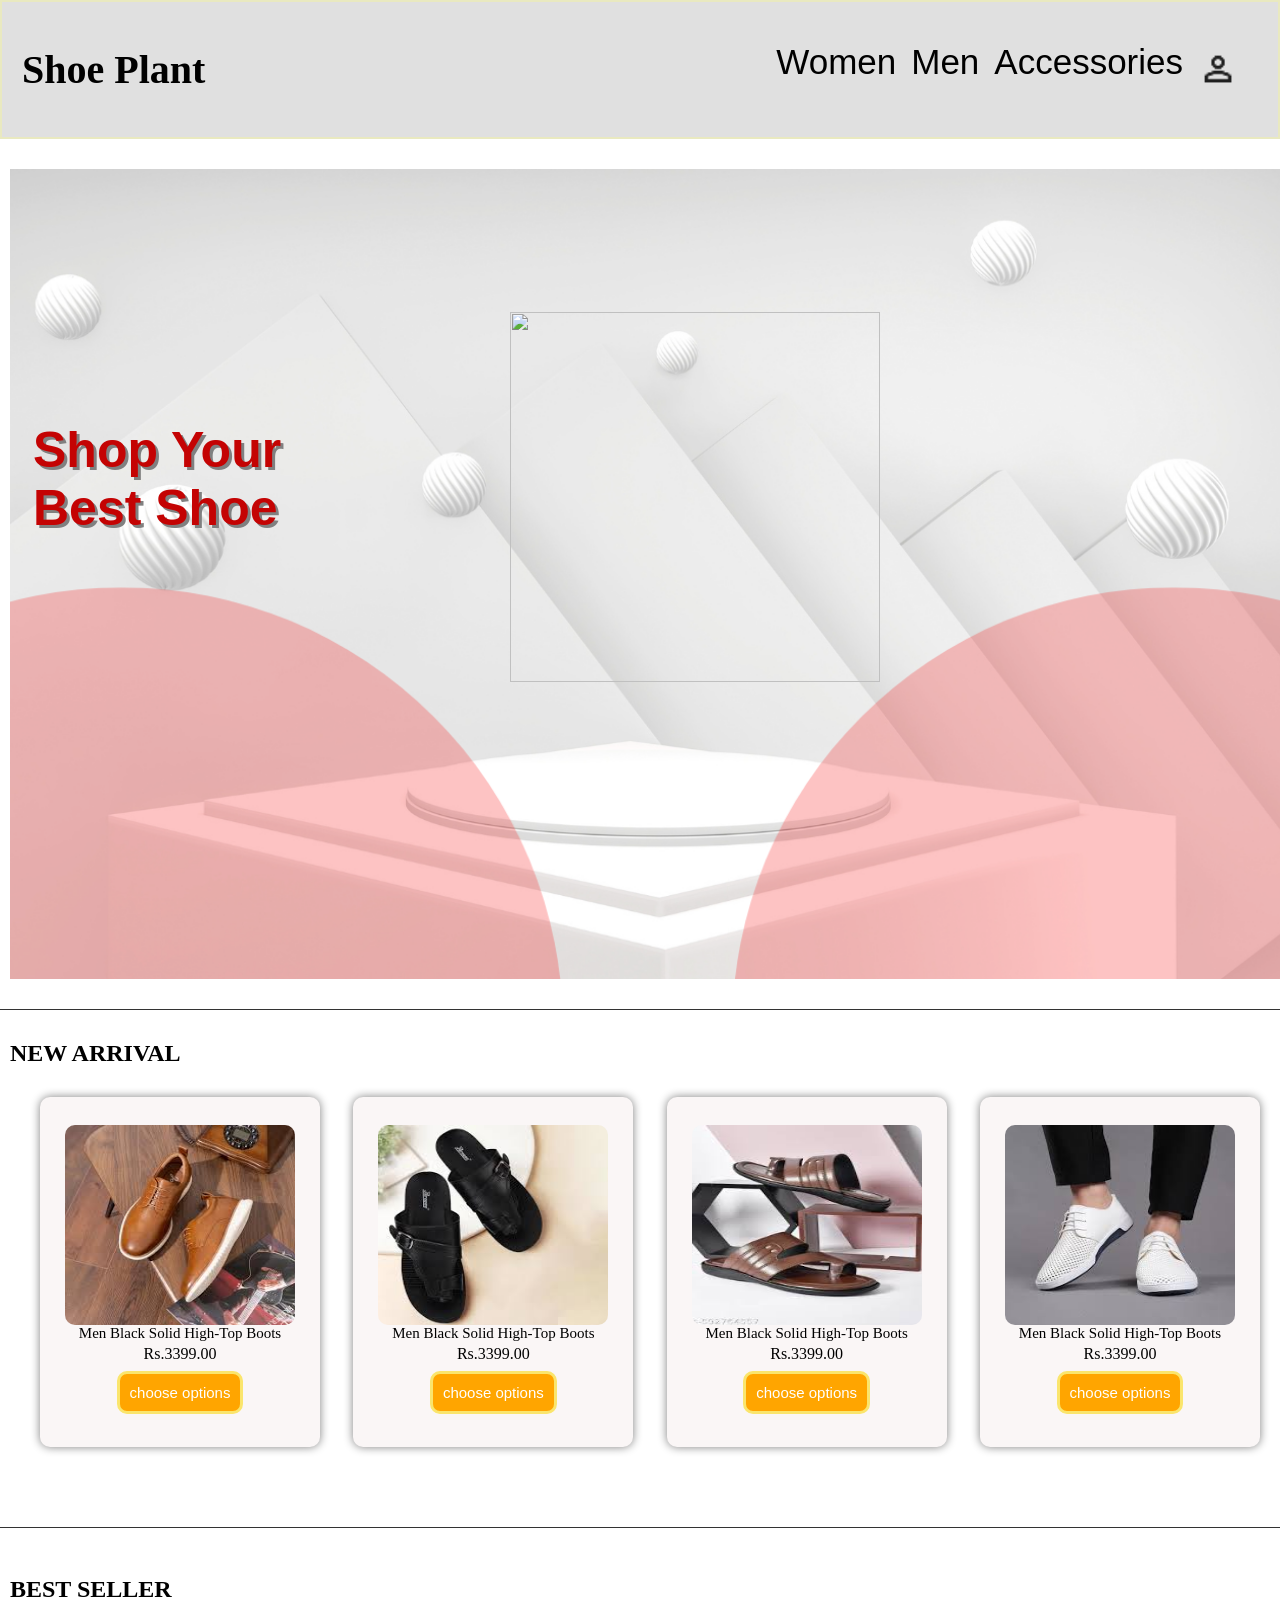
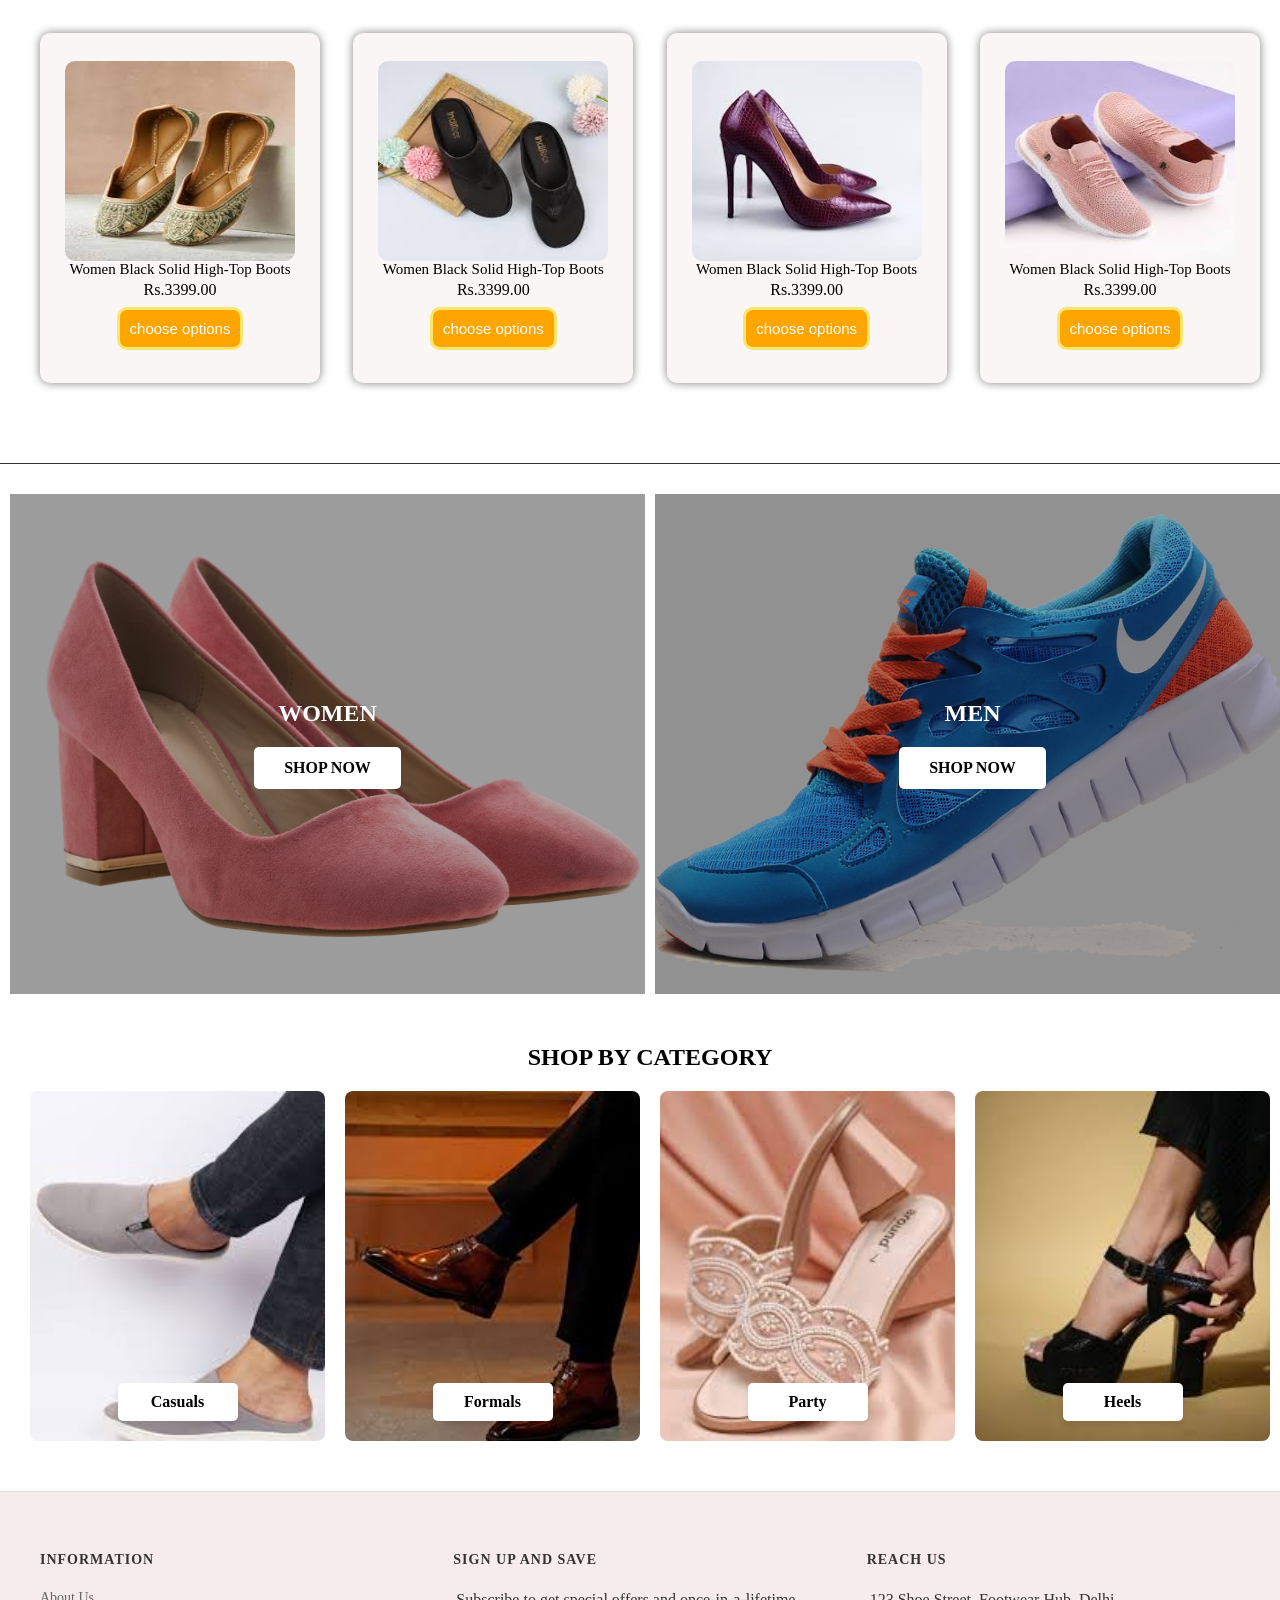
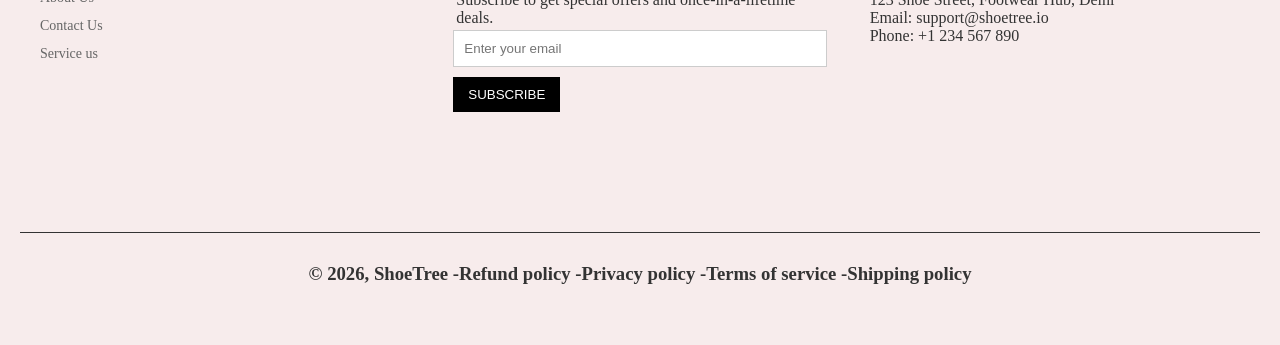
==== commit c94c5bff: "new files" ====
--- a/index.html
+++ b/index.html
@@ -30,7 +30,8 @@
 
                 <p>Shop Your <br>Best Shoe</p>
                 <div class="imgshoe">
-                    <img src="" alt="">
+                    <img src="assets/shoe-img.png" alt="">
+                    
                 </div>
             </div>
 
@@ -49,7 +50,7 @@
                         Men Black Solid High-Top Boots
                     </figcaption>
                     <p>Rs.3399.00</p>
-                    <button class="btn">choose options</button>
+                    <button class="btn"><a href="contact.html">choose options</a></button>
 
                 </div>
                 <div class="box">
--- a/style.css
+++ b/style.css
@@ -2,15 +2,31 @@
     margin: 0;
     padding: 0;
     box-sizing: border-box;
-}
+    
+    
+}
+header{
+    width: 100%;
+    position: sticky;
+    top: 0;
+    z-index: 2;
+}
+
 nav{
     display: flex;
     justify-content: space-between;
     align-items: center;
     flex-wrap: wrap;
-    padding: 30px;
+    padding: 20px;
     border: 2px solid rgb(233, 233, 192);
-    
+    position: sticky;
+    background-color: #e0e0e0;
+    
+}
+nav h1{
+    font-family: Georgia, 'Times New Roman', Times, serif;
+    font-weight: bold;
+    font-size:40px ;
 }
 nav ul{
     display: flex;
@@ -20,17 +36,21 @@
 }
 nav ul li{
     margin-left: 15px;
-    font-size: 25px;
+    font-size: 35px;
     font-family: 'Segoe UI', Tahoma, Geneva, Verdana, sans-serif;
 }
 nav a{
   text-decoration: none;
-}
-img .login{
-  width: 35px;
-}
+  color: black;
+}
+.login{
+    margin-top: 7px; 
+    height: 40px;
+}
+
 section{
     margin: 10px;
+    width: 100%;
 }
  
 /* section 1 */
@@ -55,6 +75,13 @@
 
     padding: 10px;
 }
+.imgshoe img{
+    position: relative;
+    right: 390px;
+    bottom: -20px;
+    height: 370px;
+    width: 370px;
+}
 
 .firstsec p{
     color: rgb(196, 3, 3);
@@ -65,17 +92,43 @@
     animation: slide 2s 3 ;
 
 }
+/* slide  */
 @keyframes slide{
     from{
         transform: translate(100%);
     }
+}
+
+@keyframes shoeFadeIn {
+    0% {
+        opacity: 0;
+        transform: translateY(100px) scale(1.2);
+    }
+    100% {
+        opacity: 1;
+        transform: translateY(0) scale(1.1);
+    }
+}
+
+/* The continuous floating animation */
+@keyframes shoeFloat {
+    0% { transform: translateY(0px); }
+    50% { transform: translateY(-10px); }
+    100% { transform: translateY(10px); }
+}
+
+/* shoe image */
+.imgshoe {
+    animation: 
+        shoeFadeIn 1.2s ease infinite, 
+        shoeFloat 4s ease infinite 1.2s; /* Starts after fade-in finishes */
 }
 
 /* section 2  */
 .sec2{
    
     width: 100%;
-    height: 60vh;
+    
     margin-top: 30px;
     
 }
@@ -83,7 +136,7 @@
 hr {
   border: 0;
   height: 1px;
-  background: #333; /* Dark color to ensure it's visible */
+  background: #333; 
   margin: 30px 0;
 }
 
@@ -95,15 +148,17 @@
   background: #333;
 }
 .cards{
+   
    display: flex;
     gap: 30px;
     justify-content: space-between;
-    height: 700px;
+    height: auto;
     flex-wrap: wrap;
     margin: 30px;
     flex-direction: row;
 }
 .box{
+    flex: 0 0 280px;
     padding: 3px;
     width: 250px;
     height: 350px;
@@ -166,13 +221,18 @@
     border: none;
     font-family: cursive;
     cursor: pointer;
+    
+}
+.btn a{
+    text-decoration: none;
+    color: white;
 }
 
 /* section 3 */
 
 .sec3{
      width: 100%;
-    height: 60vh;
+   
     margin-top: 30px;
    
 }
@@ -188,6 +248,7 @@
 /* sec 4 */
 .grid-container {
   display: grid;
+  width: 100%;
   /* Creates two columns of equal width (1 fraction each) */
   grid-template-columns: 1fr 1fr; 
   height: 500px;
@@ -217,6 +278,7 @@
   background-color: #d0d0d0; /* Fallback color */
 }
 
+
 .shop-btn {
   margin-top: 20px;
   padding: 12px 30px;
@@ -241,9 +303,11 @@
 
 /* section 5 */
 
+
 .shop-by-category {
   padding: 40px 20px;
   text-align: center;
+  width: 100%;
 }
 
 .category-grid {
@@ -251,20 +315,24 @@
   /* Creates 4 columns that take up equal space */
   grid-template-columns: repeat(4, 1fr);
   gap: 20px;
-  height: 300px;
+  height: 350px;
   
-  margin-top: 20px;
+  margin-top: 20px; 
 }
 
 .category-card {
   position: relative;
+  display: flex;
+  flex-direction: column;
+  align-items: center;
   overflow: hidden;
   border-radius: 8px;
 }
 
 .category-card img {
   width: 100%;
-  height: auto;
+  height: 400px;
+  object-fit: cover;
   display: block;
   transition: transform 0.3s ease;
 }
@@ -295,11 +363,13 @@
   padding: 60px 20px;
   color: #333;
   border-top: 1px solid #ddd;
+  width: 100%;
 }
 .footer-container {
   display: grid;
   /* Creates 3 columns: 1fr for the links, 2fr ,1fr */
-  grid-template-columns: 1fr 2fr 1fr;
+  grid-template-columns: repeat(auto-fit, minmax(250px, 1fr));
+  gap: 40px;
   gap: 40px;
   max-width: 1200px;
   margin: 0 auto;
@@ -344,6 +414,12 @@
   border: none;
   cursor: pointer;
   margin-top: 10px;
+}
+
+.footer-section iframe{
+    width: 250px !important;
+    border: 0;
+
 }
 
 /* women page,men page, accessories page  */
@@ -599,6 +675,162 @@
 }
 
 
-
-
-
+@media (max-width: 1200px) {
+    nav {
+        flex-direction: column;
+        padding: 15px;
+    }
+    
+    ul li {
+        margin-top: 10px;
+        gap: 15px; /* Spacing between Women, Men, Accessories */
+    }
+}
+
+/* section 1  */
+@media (max-width: 1200px) {
+    .firstsec {
+        flex-direction: column-reverse; /* Puts text above the shoe */
+        text-align: center;
+        padding: 40px 20px;
+    }
+
+    .imgshoe {
+        max-width: 80%; /* Shrink shoe to fit screen */
+       padding-left: 500px;
+       margin-top: 500px;
+        
+    }
+
+    .firstsec p {
+        font-size: 2.5rem; /* Smaller text for tablets/phones */
+    }
+}
+
+/* section 2 and 3  */
+
+@media (max-width: 1200px) {
+    .cards {
+        /* On tablets, this will naturally create a 2x2 grid because of flex-basis */
+        justify-content: space-around;
+        
+    }
+}
+
+@media (max-width: 768px) {
+    .cards {
+        flex-direction: column; 
+        align-items: center;
+    }
+    
+    
+}
+
+/* section 4  */
+
+@media (max-width: 1200px) {
+    
+    .grid-container { 
+        display: flex;
+        flex-direction: column; 
+        gap: 10px;
+    }
+    .column{
+        width: 100% !important;   
+        height: 500px !important;  
+        position: relative;
+        overflow: hidden;
+       
+    }
+}
+
+/* footer  */
+
+
+@media(max-width:992px){
+.footer-section{
+    grid-template-columns: 1fr 1fr;
+    text-align: center;
+}
+}
+@media (max-width: 600px) {
+  .footer-section {
+    grid-template-columns: 1fr; /* Force single column on very small phones */
+    text-align: center;
+  }
+}
+
+/* contact  */
+@media screen and (max-width: 600px) {
+    .row {
+        flex-direction: column; /* Stacks Name and Email on mobile */
+    }
+
+    /* about  */
+    @media (max-width: 768px) {
+    .page-title {
+        font-size: 2rem;
+        text-align: center; /* Center title on mobile */
+    }
+
+    .about-content p {
+        font-size: 1rem;
+        padding: 0 10px;
+    }
+    
+    .about-content h3 {
+        font-size: 1.1rem;
+    }
+}
+}
+
+
+/* login  */
+@media screen and (max-width: 768px) {
+    .login-container {
+        max-width: 90%; 
+        padding: 10px;
+    }
+
+    .log h1 {
+        font-size: 1.8rem; 
+        margin-bottom: 20px;
+    }
+
+    .sign-in-btn {
+        width: 100%; 
+        padding: 18px; 
+    }
+}
+
+/* service  */
+ @media (max-width: 768px) {
+    .service-header h1 {
+        font-size: 2rem;
+        text-align: center; 
+    }
+
+    .service-content p {
+        font-size: 1rem;
+        padding: 0 10px;
+    }
+    
+    .service-content h3 {
+        font-size: 1.1rem;
+    }
+    .policy-list{
+        font-size: 1.1rem;
+    }
+}
+
+/* women/men/accessories  */
+@media(max-width:1200px){
+    .wo-men-cards{
+           grid-template-columns: repeat(2,1fr);
+    }
+}
+@media(max-width:600px){
+    .wo-men-cards{
+        grid-template-columns: 1fr;
+    }
+}
